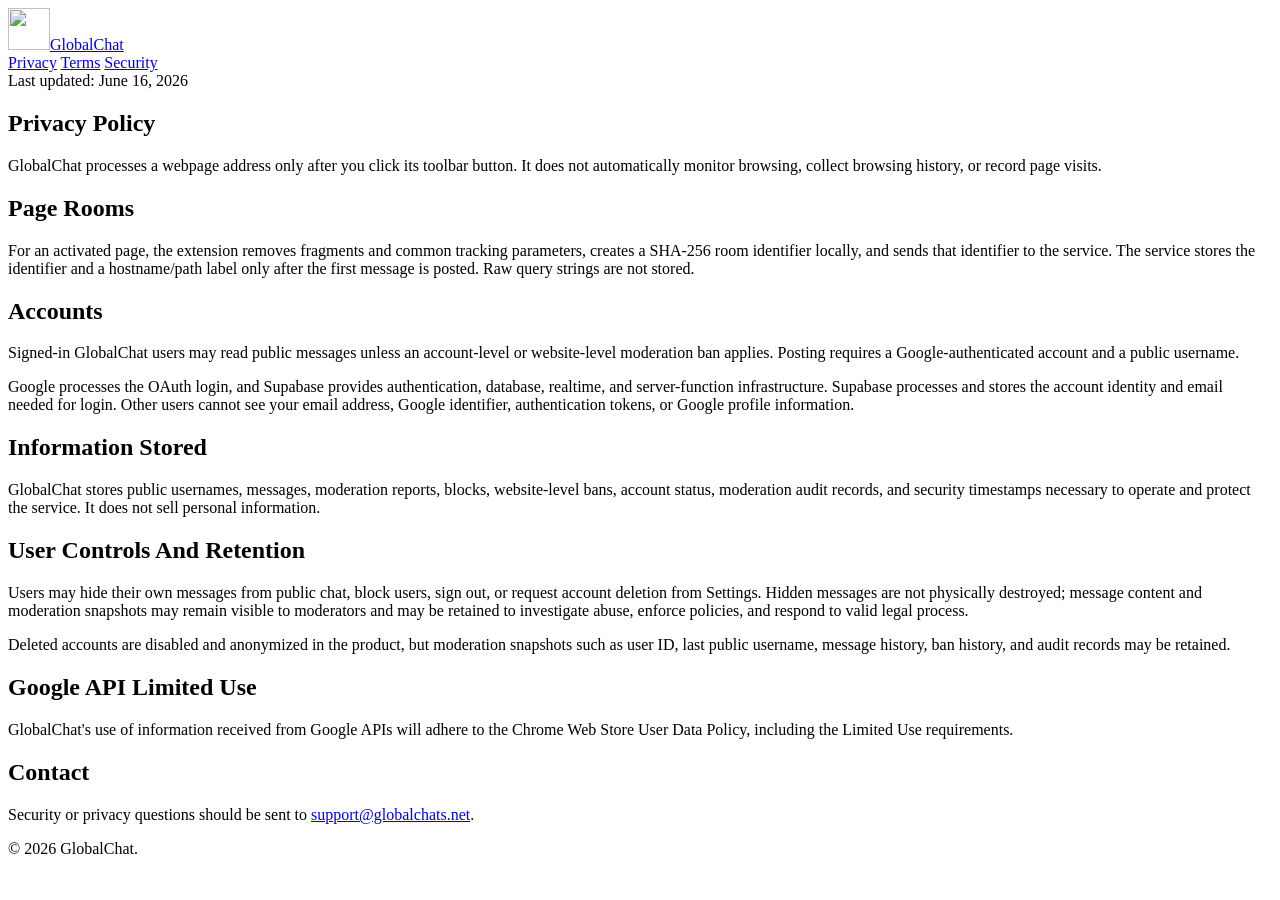
==== site/privacy/index.html @ 24716107 "Add files via upload" ====
<!doctype html>
<html lang="en">
  <head>
    <meta charset="utf-8">
    <meta name="viewport" content="width=device-width, initial-scale=1">
    <meta name="description" content="GlobalChat privacy policy.">
    <title>Privacy Policy - GlobalChat</title>
    <link rel="stylesheet" href="/styles.css">
  </head>
  <body>
    <header class="site-header">
      <a class="brand" href="/"><img src="/icon.png" alt="" width="42" height="42"><span>GlobalChat</span></a>
      <nav aria-label="Main navigation">
        <a href="/privacy/">Privacy</a>
        <a href="/terms/">Terms</a>
        <a href="/security/">Security</a>
      </nav>
    </header>

    <main>
      <article class="content">
        <span class="eyebrow">Last updated: June 16, 2026</span>
        <h1>Privacy Policy</h1>
        <p>GlobalChat processes a webpage address only after you click its toolbar button. It does not automatically monitor browsing, collect browsing history, or record page visits.</p>

        <h2>Page Rooms</h2>
        <p>For an activated page, the extension removes fragments and common tracking parameters, creates a SHA-256 room identifier locally, and sends that identifier to the service. The service stores the identifier and a hostname/path label only after the first message is posted. Raw query strings are not stored.</p>

        <h2>Accounts</h2>
        <p>Signed-in GlobalChat users may read public messages unless an account-level or website-level moderation ban applies. Posting requires a Google-authenticated account and a public username.</p>
        <p>Google processes the OAuth login, and Supabase provides authentication, database, realtime, and server-function infrastructure. Supabase processes and stores the account identity and email needed for login. Other users cannot see your email address, Google identifier, authentication tokens, or Google profile information.</p>

        <h2>Information Stored</h2>
        <p>GlobalChat stores public usernames, messages, moderation reports, blocks, website-level bans, account status, moderation audit records, and security timestamps necessary to operate and protect the service. It does not sell personal information.</p>

        <h2>User Controls And Retention</h2>
        <p>Users may hide their own messages from public chat, block users, sign out, or request account deletion from Settings. Hidden messages are not physically destroyed; message content and moderation snapshots may remain visible to moderators and may be retained to investigate abuse, enforce policies, and respond to valid legal process.</p>
        <p>Deleted accounts are disabled and anonymized in the product, but moderation snapshots such as user ID, last public username, message history, ban history, and audit records may be retained.</p>

        <h2>Google API Limited Use</h2>
        <p>GlobalChat's use of information received from Google APIs will adhere to the Chrome Web Store User Data Policy, including the Limited Use requirements.</p>

        <h2>Contact</h2>
        <p>Security or privacy questions should be sent to <a href="mailto:support@globalchats.net">support@globalchats.net</a>.</p>
      </article>
    </main>

    <footer class="site-footer">
      <p>&copy; 2026 GlobalChat.</p>
    </footer>
  </body>
</html>
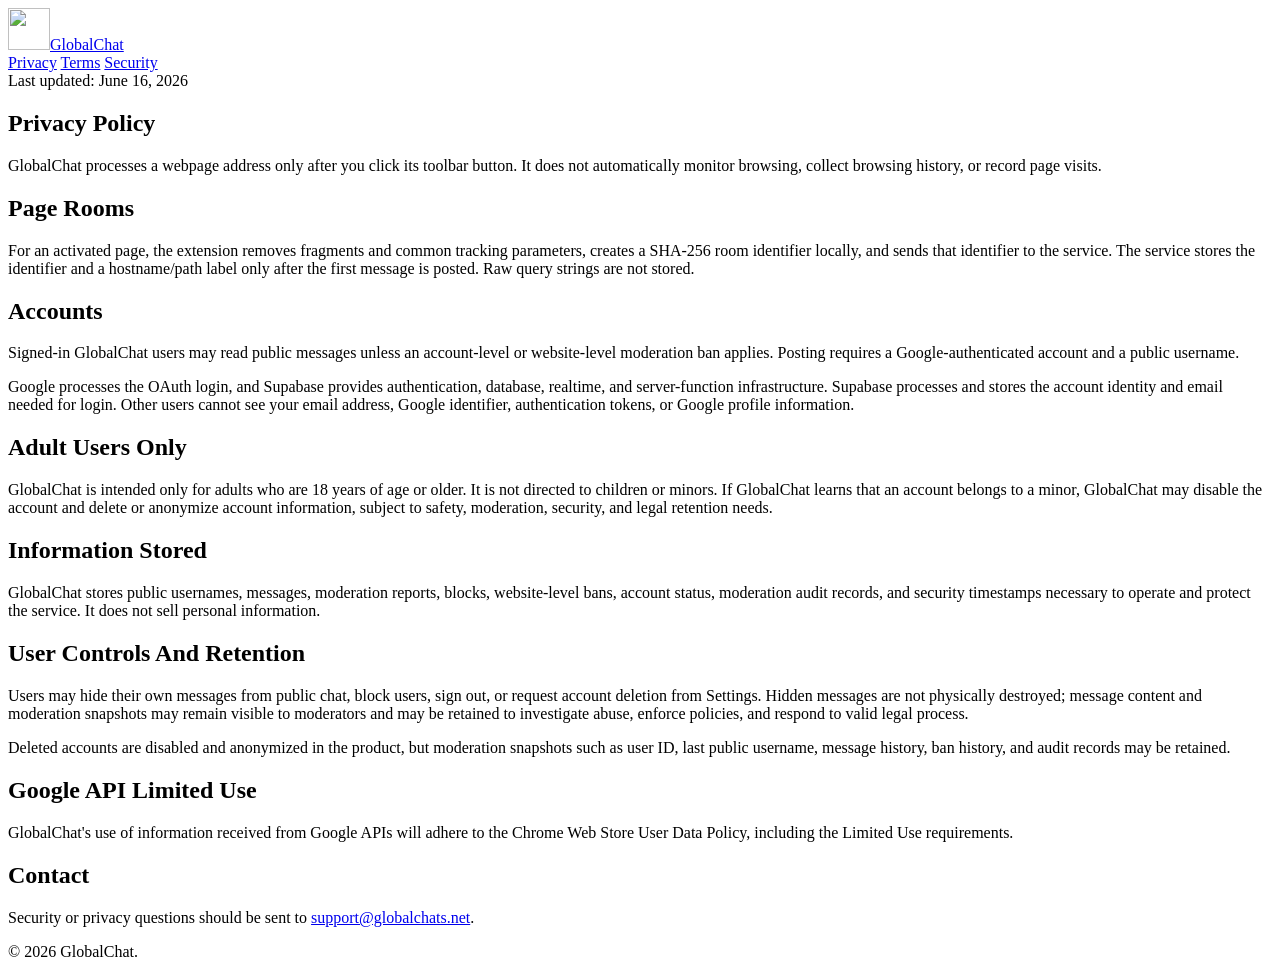
==== commit 5072145e: "Add adult user policy to privacy page" ====
--- a/site/privacy/index.html
+++ b/site/privacy/index.html
@@ -30,6 +30,9 @@
         <p>Signed-in GlobalChat users may read public messages unless an account-level or website-level moderation ban applies. Posting requires a Google-authenticated account and a public username.</p>
         <p>Google processes the OAuth login, and Supabase provides authentication, database, realtime, and server-function infrastructure. Supabase processes and stores the account identity and email needed for login. Other users cannot see your email address, Google identifier, authentication tokens, or Google profile information.</p>
 
+        <h2>Adult Users Only</h2>
+        <p>GlobalChat is intended only for adults who are 18 years of age or older. It is not directed to children or minors. If GlobalChat learns that an account belongs to a minor, GlobalChat may disable the account and delete or anonymize account information, subject to safety, moderation, security, and legal retention needs.</p>
+
         <h2>Information Stored</h2>
         <p>GlobalChat stores public usernames, messages, moderation reports, blocks, website-level bans, account status, moderation audit records, and security timestamps necessary to operate and protect the service. It does not sell personal information.</p>
 
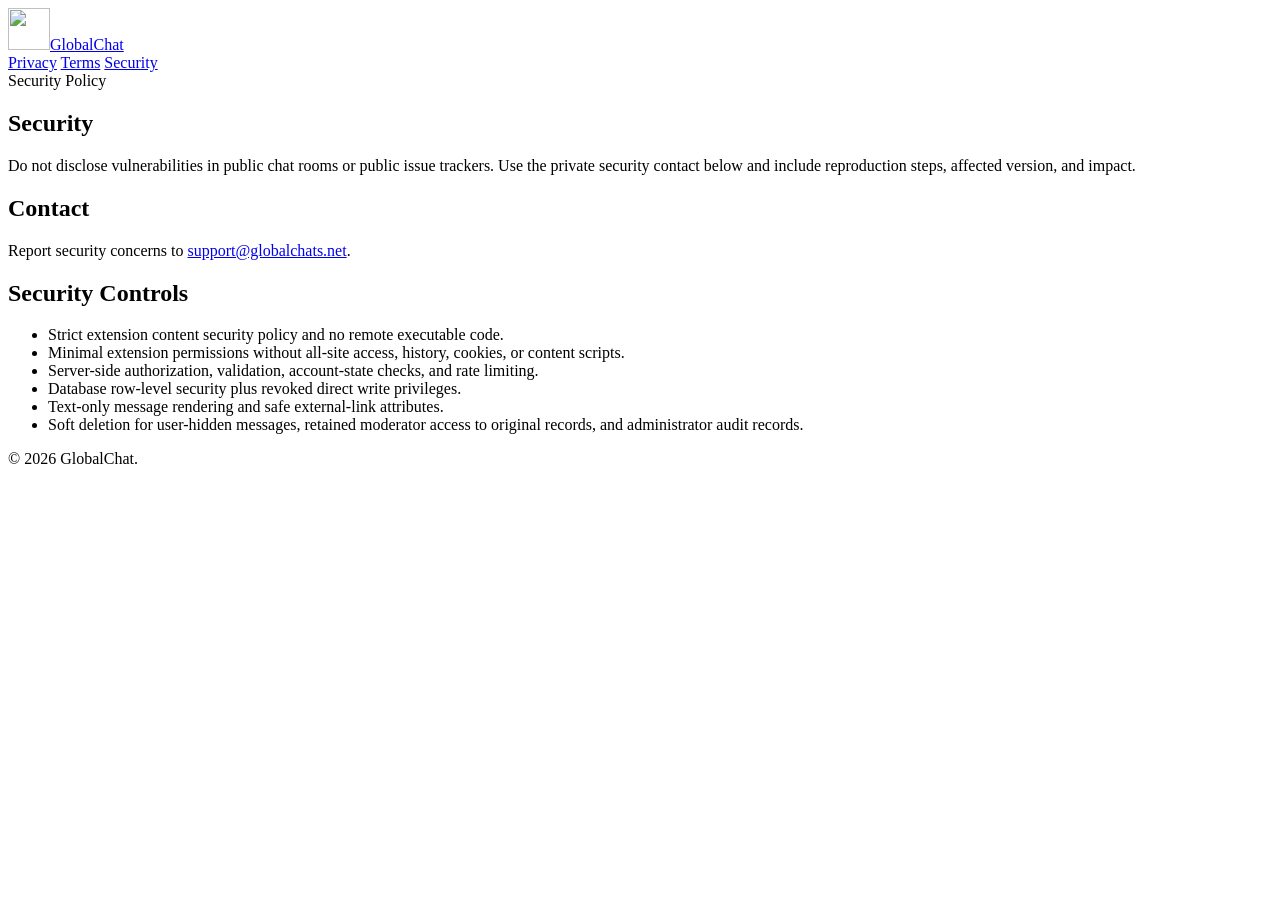
==== commit baa0880c: "Revise privacy policy to security policy Updated the privacy policy to a security policy, modifying " ====
--- a/site/privacy/index.html
+++ b/site/privacy/index.html
@@ -3,8 +3,8 @@
   <head>
     <meta charset="utf-8">
     <meta name="viewport" content="width=device-width, initial-scale=1">
-    <meta name="description" content="GlobalChat privacy policy.">
-    <title>Privacy Policy - GlobalChat</title>
+    <meta name="description" content="GlobalChat security policy.">
+    <title>Security - GlobalChat</title>
     <link rel="stylesheet" href="/styles.css">
   </head>
   <body>
@@ -19,32 +19,22 @@
 
     <main>
       <article class="content">
-        <span class="eyebrow">Last updated: June 16, 2026</span>
-        <h1>Privacy Policy</h1>
-        <p>GlobalChat processes a webpage address only after you click its toolbar button. It does not automatically monitor browsing, collect browsing history, or record page visits.</p>
-
-        <h2>Page Rooms</h2>
-        <p>For an activated page, the extension removes fragments and common tracking parameters, creates a SHA-256 room identifier locally, and sends that identifier to the service. The service stores the identifier and a hostname/path label only after the first message is posted. Raw query strings are not stored.</p>
-
-        <h2>Accounts</h2>
-        <p>Signed-in GlobalChat users may read public messages unless an account-level or website-level moderation ban applies. Posting requires a Google-authenticated account and a public username.</p>
-        <p>Google processes the OAuth login, and Supabase provides authentication, database, realtime, and server-function infrastructure. Supabase processes and stores the account identity and email needed for login. Other users cannot see your email address, Google identifier, authentication tokens, or Google profile information.</p>
-
-        <h2>Adult Users Only</h2>
-        <p>GlobalChat is intended only for adults who are 18 years of age or older. It is not directed to children or minors. If GlobalChat learns that an account belongs to a minor, GlobalChat may disable the account and delete or anonymize account information, subject to safety, moderation, security, and legal retention needs.</p>
-
-        <h2>Information Stored</h2>
-        <p>GlobalChat stores public usernames, messages, moderation reports, blocks, website-level bans, account status, moderation audit records, and security timestamps necessary to operate and protect the service. It does not sell personal information.</p>
-
-        <h2>User Controls And Retention</h2>
-        <p>Users may hide their own messages from public chat, block users, sign out, or request account deletion from Settings. Hidden messages are not physically destroyed; message content and moderation snapshots may remain visible to moderators and may be retained to investigate abuse, enforce policies, and respond to valid legal process.</p>
-        <p>Deleted accounts are disabled and anonymized in the product, but moderation snapshots such as user ID, last public username, message history, ban history, and audit records may be retained.</p>
-
-        <h2>Google API Limited Use</h2>
-        <p>GlobalChat's use of information received from Google APIs will adhere to the Chrome Web Store User Data Policy, including the Limited Use requirements.</p>
+        <span class="eyebrow">Security Policy</span>
+        <h1>Security</h1>
+        <p>Do not disclose vulnerabilities in public chat rooms or public issue trackers. Use the private security contact below and include reproduction steps, affected version, and impact.</p>
 
         <h2>Contact</h2>
-        <p>Security or privacy questions should be sent to <a href="mailto:support@globalchats.net">support@globalchats.net</a>.</p>
+        <p>Report security concerns to <a href="mailto:support@globalchats.net">support@globalchats.net</a>.</p>
+
+        <h2>Security Controls</h2>
+        <ul>
+          <li>Strict extension content security policy and no remote executable code.</li>
+          <li>Minimal extension permissions without all-site access, history, cookies, or content scripts.</li>
+          <li>Server-side authorization, validation, account-state checks, and rate limiting.</li>
+          <li>Database row-level security plus revoked direct write privileges.</li>
+          <li>Text-only message rendering and safe external-link attributes.</li>
+          <li>Soft deletion for user-hidden messages, retained moderator access to original records, and administrator audit records.</li>
+        </ul>
       </article>
     </main>
 
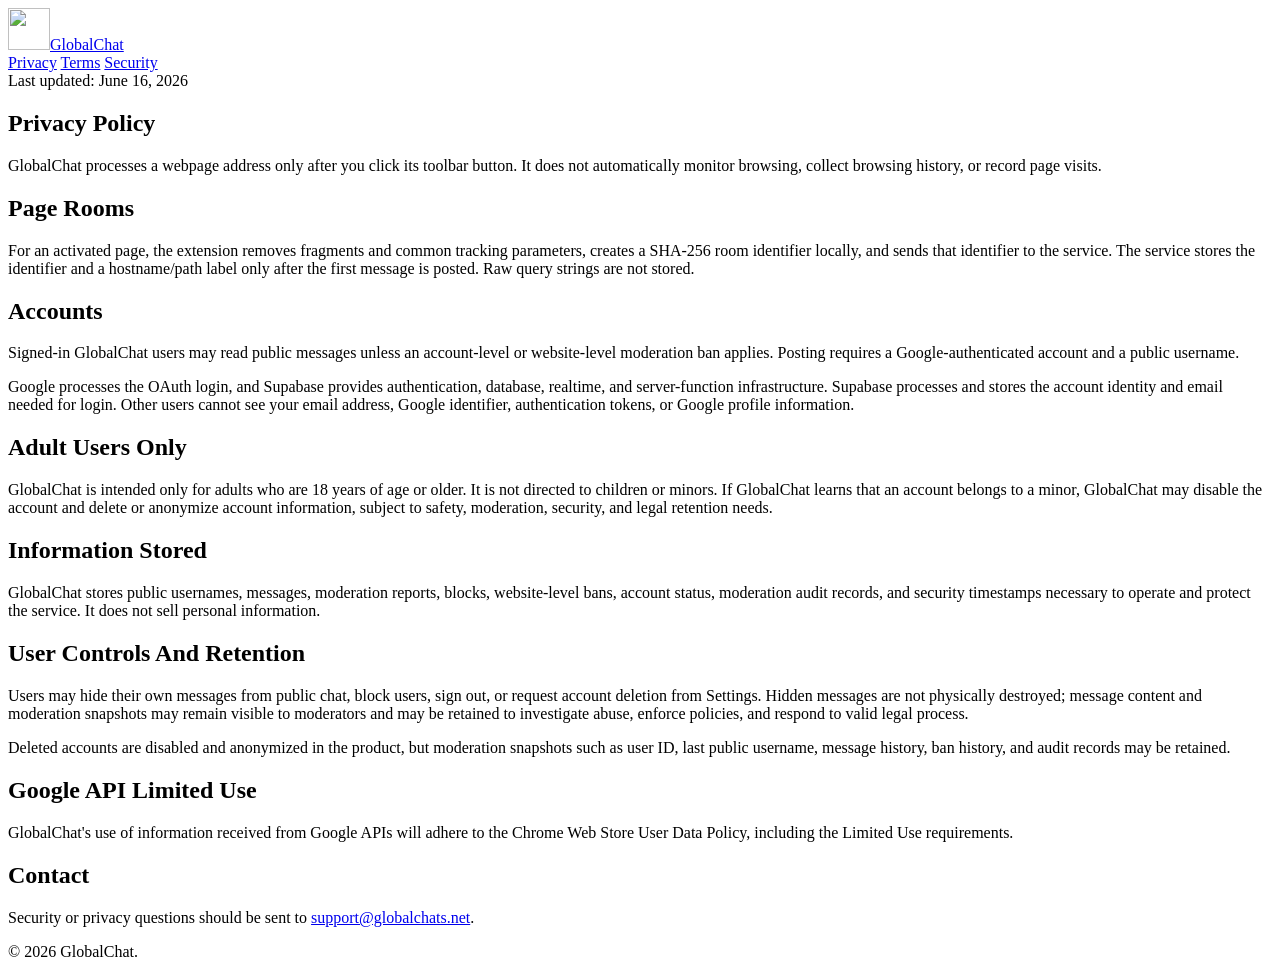
==== commit 3f9c5b76: "Update privacy policy and related content" ====
--- a/site/privacy/index.html
+++ b/site/privacy/index.html
@@ -3,8 +3,8 @@
   <head>
     <meta charset="utf-8">
     <meta name="viewport" content="width=device-width, initial-scale=1">
-    <meta name="description" content="GlobalChat security policy.">
-    <title>Security - GlobalChat</title>
+    <meta name="description" content="GlobalChat privacy policy.">
+    <title>Privacy Policy - GlobalChat</title>
     <link rel="stylesheet" href="/styles.css">
   </head>
   <body>
@@ -19,22 +19,32 @@
 
     <main>
       <article class="content">
-        <span class="eyebrow">Security Policy</span>
-        <h1>Security</h1>
-        <p>Do not disclose vulnerabilities in public chat rooms or public issue trackers. Use the private security contact below and include reproduction steps, affected version, and impact.</p>
+        <span class="eyebrow">Last updated: June 16, 2026</span>
+        <h1>Privacy Policy</h1>
+        <p>GlobalChat processes a webpage address only after you click its toolbar button. It does not automatically monitor browsing, collect browsing history, or record page visits.</p>
+
+        <h2>Page Rooms</h2>
+        <p>For an activated page, the extension removes fragments and common tracking parameters, creates a SHA-256 room identifier locally, and sends that identifier to the service. The service stores the identifier and a hostname/path label only after the first message is posted. Raw query strings are not stored.</p>
+
+        <h2>Accounts</h2>
+        <p>Signed-in GlobalChat users may read public messages unless an account-level or website-level moderation ban applies. Posting requires a Google-authenticated account and a public username.</p>
+        <p>Google processes the OAuth login, and Supabase provides authentication, database, realtime, and server-function infrastructure. Supabase processes and stores the account identity and email needed for login. Other users cannot see your email address, Google identifier, authentication tokens, or Google profile information.</p>
+
+        <h2>Adult Users Only</h2>
+        <p>GlobalChat is intended only for adults who are 18 years of age or older. It is not directed to children or minors. If GlobalChat learns that an account belongs to a minor, GlobalChat may disable the account and delete or anonymize account information, subject to safety, moderation, security, and legal retention needs.</p>
+
+        <h2>Information Stored</h2>
+        <p>GlobalChat stores public usernames, messages, moderation reports, blocks, website-level bans, account status, moderation audit records, and security timestamps necessary to operate and protect the service. It does not sell personal information.</p>
+
+        <h2>User Controls And Retention</h2>
+        <p>Users may hide their own messages from public chat, block users, sign out, or request account deletion from Settings. Hidden messages are not physically destroyed; message content and moderation snapshots may remain visible to moderators and may be retained to investigate abuse, enforce policies, and respond to valid legal process.</p>
+        <p>Deleted accounts are disabled and anonymized in the product, but moderation snapshots such as user ID, last public username, message history, ban history, and audit records may be retained.</p>
+
+        <h2>Google API Limited Use</h2>
+        <p>GlobalChat's use of information received from Google APIs will adhere to the Chrome Web Store User Data Policy, including the Limited Use requirements.</p>
 
         <h2>Contact</h2>
-        <p>Report security concerns to <a href="mailto:support@globalchats.net">support@globalchats.net</a>.</p>
-
-        <h2>Security Controls</h2>
-        <ul>
-          <li>Strict extension content security policy and no remote executable code.</li>
-          <li>Minimal extension permissions without all-site access, history, cookies, or content scripts.</li>
-          <li>Server-side authorization, validation, account-state checks, and rate limiting.</li>
-          <li>Database row-level security plus revoked direct write privileges.</li>
-          <li>Text-only message rendering and safe external-link attributes.</li>
-          <li>Soft deletion for user-hidden messages, retained moderator access to original records, and administrator audit records.</li>
-        </ul>
+        <p>Security or privacy questions should be sent to <a href="mailto:support@globalchats.net">support@globalchats.net</a>.</p>
       </article>
     </main>
 
